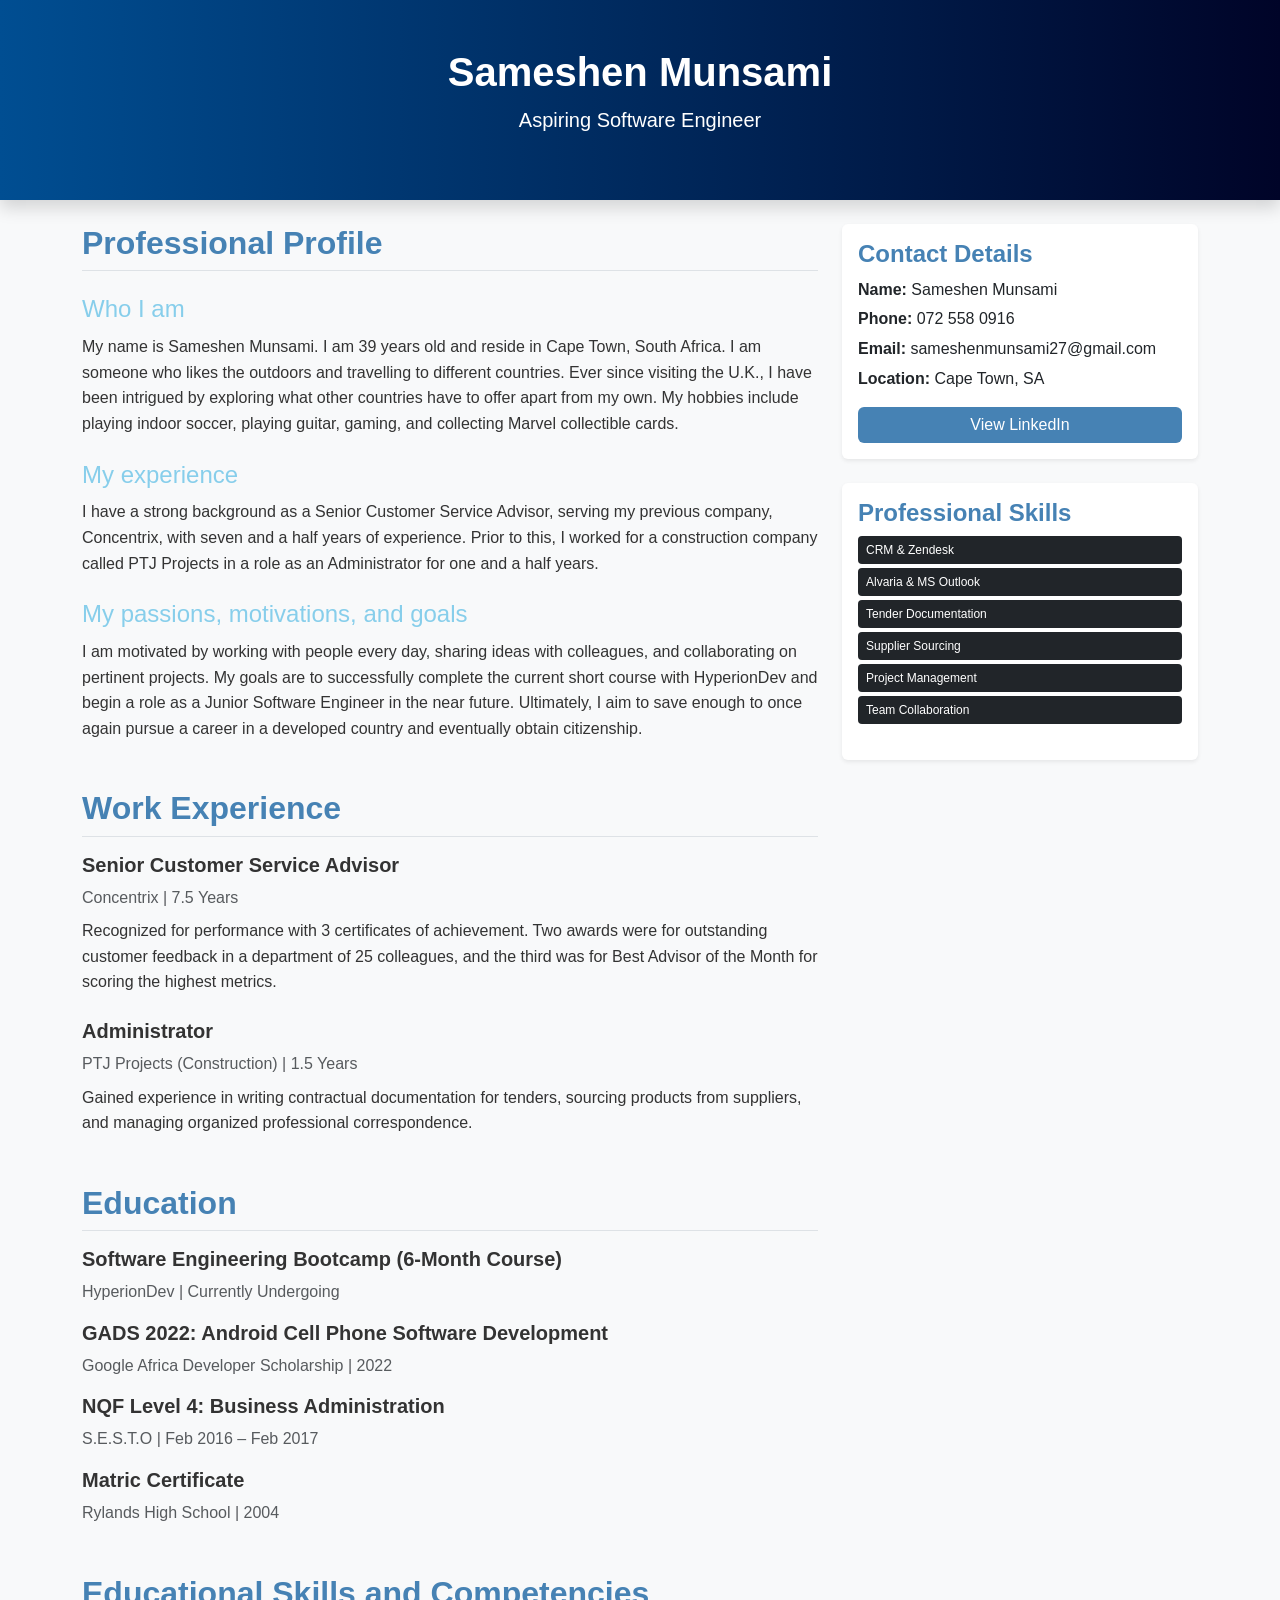
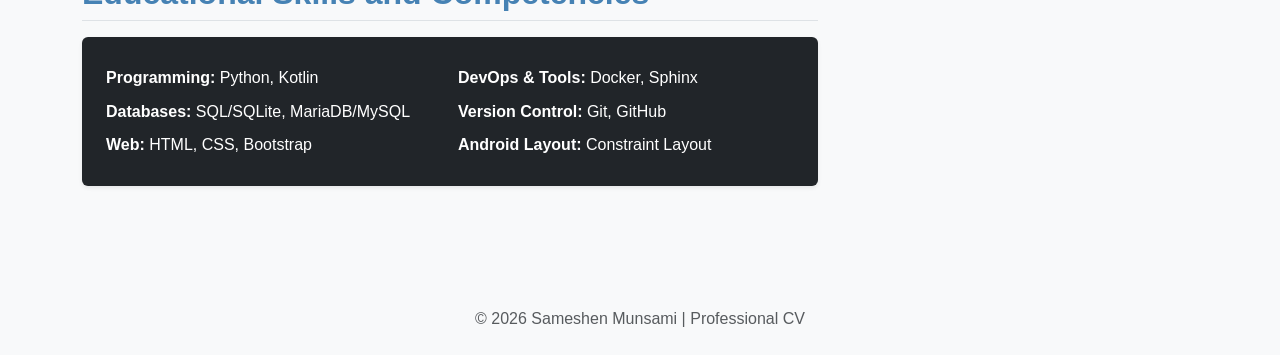
==== MyCV Practical Task 2/index.html @ da69525f "Updated a Educational Skills and Competencies block in MyCV" ====
<!DOCTYPE html>
<html lang="en">

<head>
    <meta charset="UTF-8">
    <meta name="viewport" content="width=device-width, initial-scale=1.0">
    <title>Sameshen Munsami | CV</title>
    <link href="https://cdn.jsdelivr.net/npm/bootstrap@5.3.0/dist/css/bootstrap.min.css" rel="stylesheet">
    <link rel="stylesheet" href="newstyle.css">
    <style>
        /* Moon Blue for Main Section Titles */
        .section-title {
            color: #4682B4;
            font-weight: bold;
        }

        .simple-subheading {
            color: #87CEEB;
            font-weight: 500;
        }

        .header-bg {
            background-color: #4682B4 !important;
        }

        /* Skills block styling */
        .skills-block {
            background-color: #212529;

            color: #ffffff;
        }
    </style>
</head>

<body>

    <header class="header-bg text-white text-center py-5 mb-4 shadow">
        <div class="container">
            <h1 class="fw-bold">Sameshen Munsami</h1>
            <p class="lead">Aspiring Software Engineer</p>
        </div>
    </header>

    <div class="container">
        <div class="row">
            <div class="col-md-8">

                <section id="about" class="mb-5">
                    <h2 class="border-bottom pb-2 mb-4 section-title">Professional Profile</h2>

                    <div class="mb-4">
                        <h4 class="simple-subheading">Who I am</h4>
                        <p>My name is Sameshen Munsami. I am 39 years old and reside in Cape Town, South Africa. I am
                            someone who likes the outdoors and travelling to different countries. Ever since visiting
                            the U.K., I have been intrigued by exploring what other countries have to offer apart from
                            my own. My hobbies include playing indoor soccer, playing guitar, gaming, and collecting
                            Marvel collectible cards.</p>
                    </div>

                    <div class="mb-4">
                        <h4 class="simple-subheading">My experience</h4>
                        <p>I have a strong background as a Senior Customer Service Advisor, serving my previous company,
                            Concentrix, with seven and a half years of experience. Prior to this, I worked for a
                            construction company called PTJ Projects in a role as an Administrator for one and a half
                            years.</p>
                    </div>

                    <div class="mb-4">
                        <h4 class="simple-subheading">My passions, motivations, and goals</h4>
                        <p>I am motivated by working with people every day, sharing ideas with colleagues, and
                            collaborating on pertinent projects. My goals are to successfully complete the current short
                            course with HyperionDev and begin a role as a Junior Software Engineer in the near future.
                            Ultimately, I aim to save enough to once again pursue a career in a developed country and
                            eventually obtain citizenship.</p>
                    </div>
                </section>

                <section id="work-experience" class="mb-5">
                    <h2 class="border-bottom pb-2 mb-3 section-title">Work Experience</h2>
                    <div class="mb-4">
                        <h5 class="fw-bold">Senior Customer Service Advisor</h5>
                        <p class="text-muted mb-2">Concentrix | 7.5 Years</p>
                        <p>Recognized for performance with 3 certificates of achievement. Two awards were for
                            outstanding customer feedback in a department of 25 colleagues, and the third was for Best
                            Advisor of the Month for scoring the highest metrics.</p>
                    </div>
                    <div class="mb-4">
                        <h5 class="fw-bold">Administrator</h5>
                        <p class="text-muted mb-2">PTJ Projects (Construction) | 1.5 Years</p>
                        <p>Gained experience in writing contractual documentation for tenders, sourcing products from
                            suppliers, and managing organized professional correspondence.</p>
                    </div>
                </section>

                <section id="education" class="mb-5">
                    <h2 class="border-bottom pb-2 mb-3 section-title">Education</h2>
                    <div class="mb-3">
                        <h5 class="fw-bold">Software Engineering Bootcamp (6-Month Course)</h5>
                        <p class="text-muted">HyperionDev | Currently Undergoing</p>
                    </div>
                    <div class="mb-3">
                        <h5 class="fw-bold">GADS 2022: Android Cell Phone Software Development</h5>
                        <p class="text-muted">Google Africa Developer Scholarship | 2022</p>
                    </div>
                    <div class="mb-3">
                        <h5 class="fw-bold">NQF Level 4: Business Administration</h5>
                        <p class="text-muted">S.E.S.T.O | Feb 2016 – Feb 2017</p>
                    </div>
                    <div class="mb-3">
                        <h5 class="fw-bold">Matric Certificate</h5>
                        <p class="text-muted">Rylands High School | 2004</p>
                    </div>
                </section>

                <section id="educational-skills" class="mb-5">
                    <h2 class="border-bottom pb-2 mb-3 section-title">Educational Skills and Competencies</h2>
                    <div class="skills-block p-4 rounded shadow-sm">
                        <div class="row g-3">
                            <div class="col-md-6">
                                <ul class="list-unstyled mb-0">
                                    <li class="py-1"><strong>Programming:</strong> Python, Kotlin</li>
                                    <li class="py-1"><strong>Databases:</strong> SQL/SQLite, MariaDB/MySQL</li>
                                    <li class="py-1"><strong>Web:</strong> HTML, CSS, Bootstrap</li>
                                </ul>
                            </div>
                            <div class="col-md-6">
                                <ul class="list-unstyled mb-0">
                                    <li class="py-1"><strong>DevOps & Tools:</strong> Docker, Sphinx</li>
                                    <li class="py-1"><strong>Version Control:</strong> Git, GitHub</li>
                                    <li class="py-1"><strong>Android Layout:</strong> Constraint Layout</li>
                                </ul>
                            </div>
                        </div>
                    </div>
                </section>
            </div>

            <div class="col-md-4">
                <div class="card mb-4 p-3 shadow-sm border-0">
                    <h4 class="fw-bold section-title">Contact Details</h4>
                    <p class="mb-1"><strong>Name:</strong> Sameshen Munsami</p>
                    <p class="mb-1"><strong>Phone:</strong> 072 558 0916</p>
                    <p class="mb-1"><strong>Email:</strong> sameshenmunsami27@gmail.com</p>
                    <p class="mb-3"><strong>Location:</strong> Cape Town, SA</p>
                    <a href="http://www.linkedin.com/in/sameshen-munsami-7458a474" target="_blank"
                        class="btn btn-primary w-100 header-bg border-0">View LinkedIn</a>
                </div>

                <div class="card p-3 shadow-sm border-0">
                    <h4 class="fw-bold section-title">Professional Skills</h4>
                    <ul class="list-unstyled">
                        <li><span class="badge bg-dark mb-1 p-2 w-100 text-start">CRM & Zendesk</span></li>
                        <li><span class="badge bg-dark mb-1 p-2 w-100 text-start">Alvaria & MS Outlook</span></li>
                        <li><span class="badge bg-dark mb-1 p-2 w-100 text-start">Tender Documentation</span></li>
                        <li><span class="badge bg-dark mb-1 p-2 w-100 text-start">Supplier Sourcing</span></li>
                        <li><span class="badge bg-dark mb-1 p-2 w-100 text-start">Project Management</span></li>
                        <li><span class="badge bg-dark mb-1 p-2 w-100 text-start">Team Collaboration</span></li>
                    </ul>
                </div>
            </div>
        </div>
    </div>

    <footer class="text-center py-4 bg-light mt-5">
        <div class="container">
            <p class="mb-0 text-muted">&copy; 2026 Sameshen Munsami | Professional CV</p>
        </div>
    </footer>

</body>

</html>
---- MyCV Practical Task 2/newstyle.css ----
body {
    background-color: #f8f9fa;
    font-family: 'Segoe UI', Tahoma, Geneva, Verdana, sans-serif;
    line-height: 1.6;
    color: #333;
}

header {
    background: linear-gradient(to right, #004e92, #000428) !important;
}

/* Simple Sky Blue Subheadings */
.simple-subheading {
    color: #87CEEB; /* Sky Blue */
    font-weight: 600;
    margin-bottom: 10px;
}

.section-title {
    color: #004e92;
    font-weight: bold;
}

.card {
    border: none !important;
    box-shadow: 0 4px 12px rgba(0, 0, 0, 0.08);
}

.badge {
    font-weight: 500;
    border-radius: 4px;
}

a.btn-primary {
    background-color: #004e92;
    border: none;
}
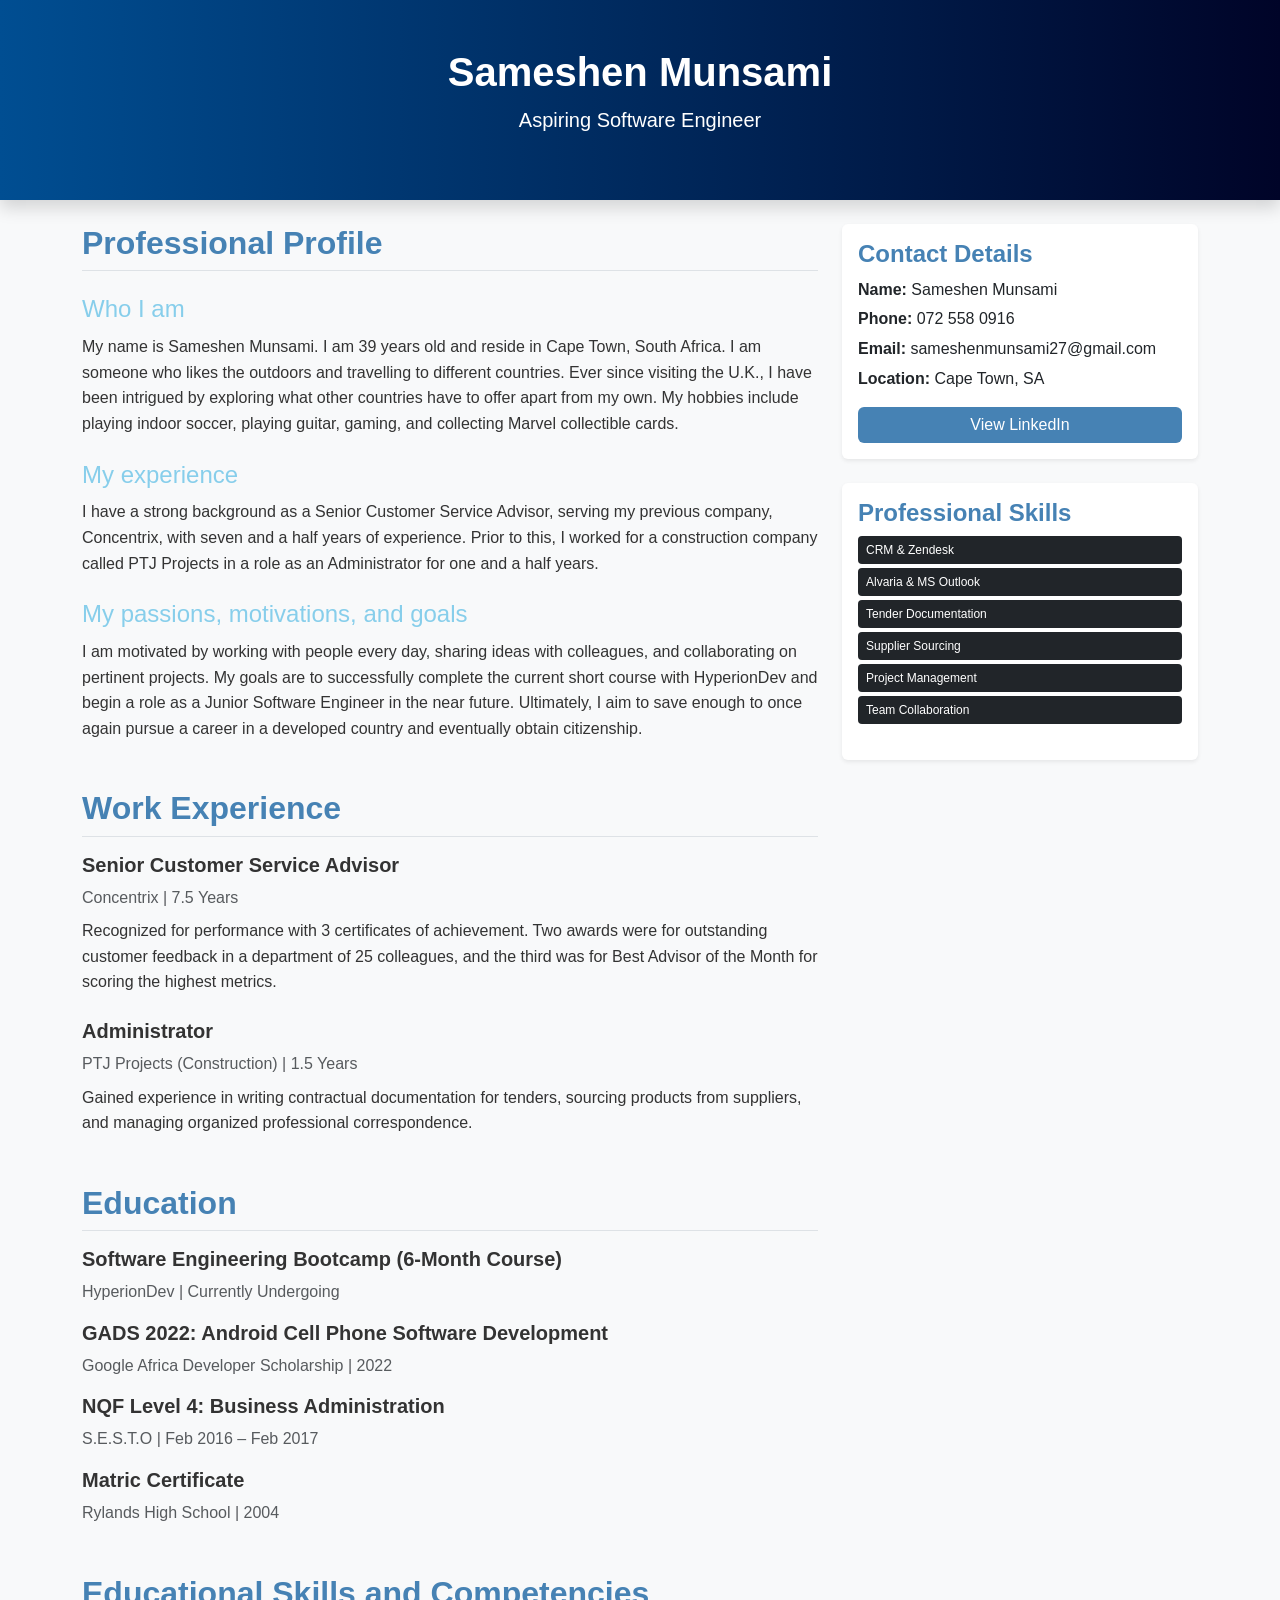
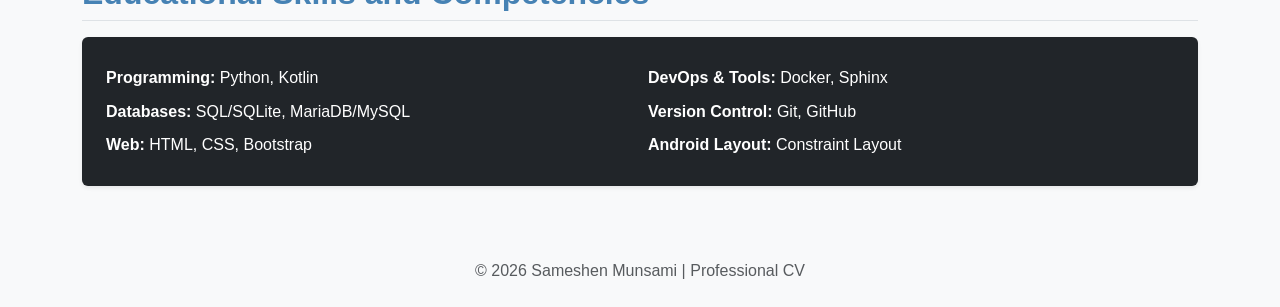
==== commit aa0822f8: "Final fix for educational skills section" ====
--- a/MyCV Practical Task 2/index.html
+++ b/MyCV Practical Task 2/index.html
@@ -26,7 +26,6 @@
         /* Skills block styling */
         .skills-block {
             background-color: #212529;
-
             color: #ffffff;
         }
     </style>
@@ -47,7 +46,6 @@
 
                 <section id="about" class="mb-5">
                     <h2 class="border-bottom pb-2 mb-4 section-title">Professional Profile</h2>
-
                     <div class="mb-4">
                         <h4 class="simple-subheading">Who I am</h4>
                         <p>My name is Sameshen Munsami. I am 39 years old and reside in Cape Town, South Africa. I am
@@ -111,28 +109,6 @@
                         <p class="text-muted">Rylands High School | 2004</p>
                     </div>
                 </section>
-
-                <section id="educational-skills" class="mb-5">
-                    <h2 class="border-bottom pb-2 mb-3 section-title">Educational Skills and Competencies</h2>
-                    <div class="skills-block p-4 rounded shadow-sm">
-                        <div class="row g-3">
-                            <div class="col-md-6">
-                                <ul class="list-unstyled mb-0">
-                                    <li class="py-1"><strong>Programming:</strong> Python, Kotlin</li>
-                                    <li class="py-1"><strong>Databases:</strong> SQL/SQLite, MariaDB/MySQL</li>
-                                    <li class="py-1"><strong>Web:</strong> HTML, CSS, Bootstrap</li>
-                                </ul>
-                            </div>
-                            <div class="col-md-6">
-                                <ul class="list-unstyled mb-0">
-                                    <li class="py-1"><strong>DevOps & Tools:</strong> Docker, Sphinx</li>
-                                    <li class="py-1"><strong>Version Control:</strong> Git, GitHub</li>
-                                    <li class="py-1"><strong>Android Layout:</strong> Constraint Layout</li>
-                                </ul>
-                            </div>
-                        </div>
-                    </div>
-                </section>
             </div>
 
             <div class="col-md-4">
@@ -161,6 +137,30 @@
         </div>
     </div>
 
+    <div class="container mb-5">
+        <section id="educational-skills">
+            <h2 class="border-bottom pb-2 mb-3 section-title">Educational Skills and Competencies</h2>
+            <div class="skills-block p-4 rounded shadow-sm">
+                <div class="row g-3">
+                    <div class="col-md-6">
+                        <ul class="list-unstyled mb-0">
+                            <li class="py-1"><strong>Programming:</strong> Python, Kotlin</li>
+                            <li class="py-1"><strong>Databases:</strong> SQL/SQLite, MariaDB/MySQL</li>
+                            <li class="py-1"><strong>Web:</strong> HTML, CSS, Bootstrap</li>
+                        </ul>
+                    </div>
+                    <div class="col-md-6">
+                        <ul class="list-unstyled mb-0">
+                            <li class="py-1"><strong>DevOps & Tools:</strong> Docker, Sphinx</li>
+                            <li class="py-1"><strong>Version Control:</strong> Git, GitHub</li>
+                            <li class="py-1"><strong>Android Layout:</strong> Constraint Layout</li>
+                        </ul>
+                    </div>
+                </div>
+            </div>
+        </section>
+    </div>
+
     <footer class="text-center py-4 bg-light mt-5">
         <div class="container">
             <p class="mb-0 text-muted">&copy; 2026 Sameshen Munsami | Professional CV</p>
